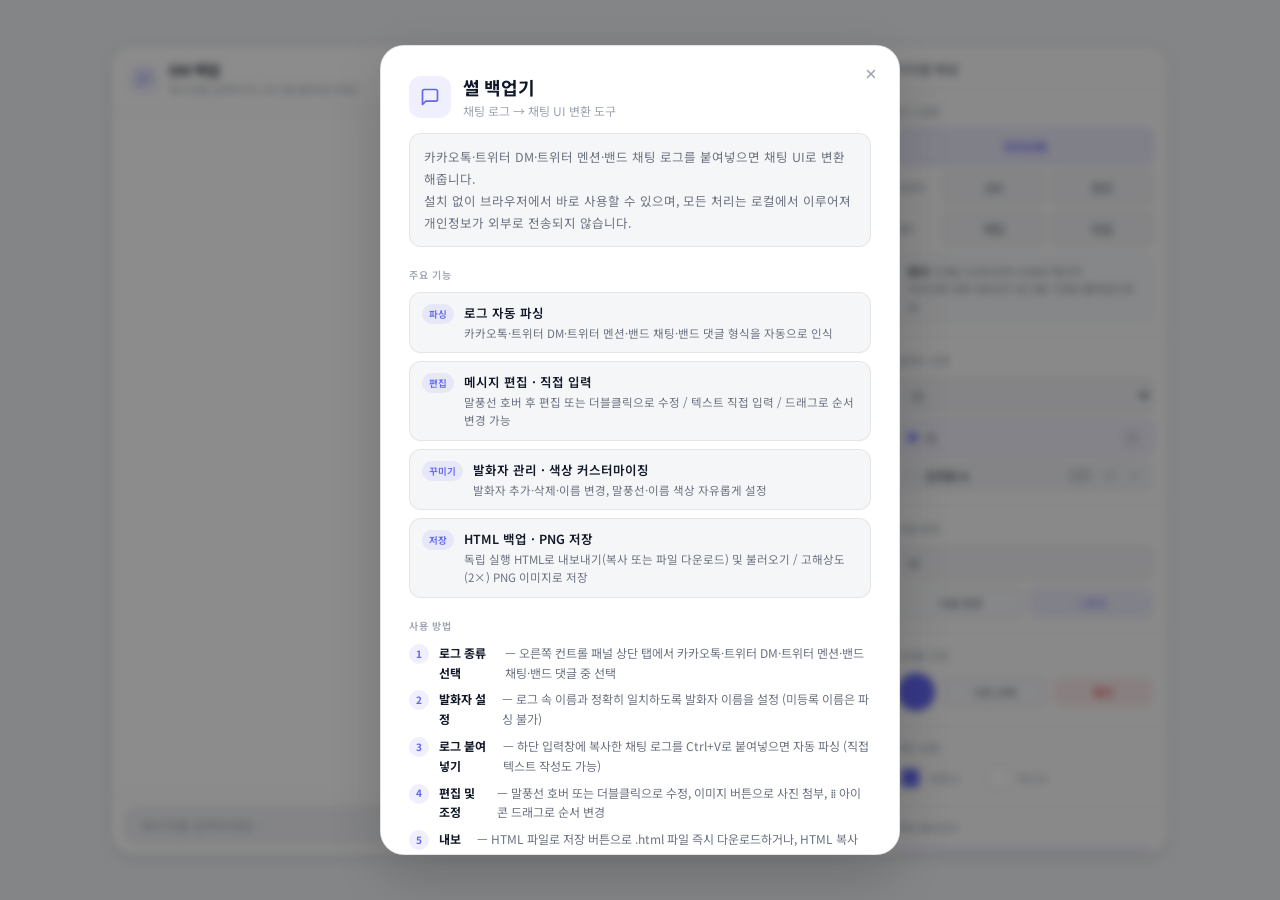
==== index.html @ d8a88510 "개발자 피드백 연락처 추가" ====
<!DOCTYPE html>
<html lang="ko">
<head>
    <meta charset="UTF-8">
    <meta name="viewport" content="width=device-width, initial-scale=1, viewport-fit=cover">
    <title>[피젤] 썰 백업</title>
    <link rel="preconnect" href="https://fonts.googleapis.com">
    <link href="https://fonts.googleapis.com/css2?family=Noto+Sans+KR:wght@300;400;500;600&display=swap" rel="stylesheet">
    <script src="https://cdnjs.cloudflare.com/ajax/libs/html2canvas/1.4.1/html2canvas.min.js"></script>
    <link rel="stylesheet" href="style.css">

    <style id="dynamic-styles"></style>
</head>
<body>

<div class="workspace">

    <!-- ══════════ 왼쪽: 채팅 ══════════ -->
    <div class="chat-pane">
        <div class="chat-header">
            <div class="chat-header-icon">
                <svg viewBox="0 0 24 24" fill="none" stroke="#6366f1" stroke-width="2" stroke-linecap="round" stroke-linejoin="round">
                    <path d="M21 15a2 2 0 0 1-2 2H7l-4 4V5a2 2 0 0 1 2-2h14a2 2 0 0 1 2 2z"/>
                </svg>
            </div>
            <div>
                <div class="chat-header-title">DM 백업</div>
                <div class="chat-header-sub">메시지를 입력하거나 로그를 붙여넣으세요</div>
            </div>
            <button id="panel-toggle-btn" title="설정 열기">
                <svg viewBox="0 0 24 24" fill="none" stroke="currentColor" stroke-width="2" stroke-linecap="round" stroke-linejoin="round">
                    <circle cx="12" cy="12" r="3"/>
                    <path d="M19.4 15a1.65 1.65 0 0 0 .33 1.82l.06.06a2 2 0 0 1-2.83 2.83l-.06-.06a1.65 1.65 0 0 0-1.82-.33 1.65 1.65 0 0 0-1 1.51V21a2 2 0 0 1-4 0v-.09A1.65 1.65 0 0 0 9 19.4a1.65 1.65 0 0 0-1.82.33l-.06.06a2 2 0 0 1-2.83-2.83l.06-.06A1.65 1.65 0 0 0 4.68 15a1.65 1.65 0 0 0-1.51-1H3a2 2 0 0 1 0-4h.09A1.65 1.65 0 0 0 4.6 9a1.65 1.65 0 0 0-.33-1.82l-.06-.06a2 2 0 0 1 2.83-2.83l.06.06A1.65 1.65 0 0 0 9 4.68a1.65 1.65 0 0 0 1-1.51V3a2 2 0 0 1 4 0v.09a1.65 1.65 0 0 0 1 1.51 1.65 1.65 0 0 0 1.82-.33l.06-.06a2 2 0 0 1 2.83 2.83l-.06.06A1.65 1.65 0 0 0 19.4 9a1.65 1.65 0 0 0 1.51 1H21a2 2 0 0 1 0 4h-.09a1.65 1.65 0 0 0-1.51 1z"/>
                </svg>
            </button>
        </div>

        <div class="messages" id="messages-container">
            <div class="empty-state" id="empty-state">
                <svg width="38" height="38" viewBox="0 0 24 24" fill="none" stroke="#9ca3af" stroke-width="1.2" stroke-linecap="round" stroke-linejoin="round">
                    <path d="M21 15a2 2 0 0 1-2 2H7l-4 4V5a2 2 0 0 1 2-2h14a2 2 0 0 1 2 2z"/>
                </svg>
                <p>아직 메시지가 없습니다</p>
            </div>
        </div>

        <div class="chat-input-bar">
            <input type="text" id="message-input" placeholder="메시지를 입력하세요…">
            <input type="file" id="img-upload-input" accept="image/*" style="display:none">
            <button id="img-upload-btn" title="이미지 첨부">
                <svg viewBox="0 0 24 24" fill="none" stroke="currentColor" stroke-width="2" stroke-linecap="round" stroke-linejoin="round">
                    <rect x="3" y="3" width="18" height="18" rx="2"/><circle cx="8.5" cy="8.5" r="1.5"/>
                    <polyline points="21 15 16 10 5 21"/>
                </svg>
            </button>
            <button id="send-btn" title="전송">
                <svg viewBox="0 0 24 24" fill="none" stroke="currentColor" stroke-width="2.2" stroke-linecap="round" stroke-linejoin="round">
                    <line x1="22" y1="2" x2="11" y2="13"/>
                    <polygon points="22 2 15 22 11 13 2 9 22 2"/>
                </svg>
            </button>
        </div>
    </div>

    <!-- ══════════ 오른쪽: 컨트롤 패널 ══════════ -->
    <div class="ctrl-pane">
        <div class="panel-header">
            <div class="panel-title">컨트롤 패널</div>
            <button id="panel-close-btn" title="닫기">
                <svg viewBox="0 0 24 24" fill="none" stroke="currentColor" stroke-width="2.5" stroke-linecap="round" stroke-linejoin="round">
                    <line x1="18" y1="6" x2="6" y2="18"/><line x1="6" y1="6" x2="18" y2="18"/>
                </svg>
            </button>
        </div>

        <!-- ① 로그 종류 -->
        <div class="ctrl-section">
            <div class="section-label">로그 종류</div>
            <div class="log-type-tabs">
                <button class="log-tab active" data-type="kakao">카카오톡</button>
                <div class="log-tab-group">
                    <span class="log-tab-group-label">트위터</span>
                    <button class="log-tab" data-type="twitter">DM</button>
                    <button class="log-tab" data-type="twitter_mention">멘션</button>
                </div>
                <div class="log-tab-group">
                    <span class="log-tab-group-label">밴드</span>
                    <button class="log-tab" data-type="band">채팅</button>
                    <button class="log-tab" data-type="band_comment">댓글</button>
                </div>
            </div>
            <div class="log-hint" id="log-hint"></div>
        </div>

        <!-- ② 발화자 선택 -->
        <div class="ctrl-section">
            <div class="section-label">발화자 선택</div>
            <div class="ctrl-row">
                <select id="speaker-select" class="field"></select>
            </div>
            <div class="speaker-chip-list" id="speaker-chip-list"></div>
        </div>

        <!-- ③ 이름 변경 -->
        <div class="ctrl-section">
            <div class="section-label">이름 변경</div>
            <div class="ctrl-row">
                <input type="text" id="new-name-input" class="field" placeholder="새 이름 입력">
            </div>
            <div class="ctrl-row" style="gap:6px">
                <button id="change-name-btn" class="btn btn-muted" style="flex:1">이름 변경</button>
                <button id="add-speaker-btn" class="btn btn-accent" style="flex:1">+ 추가</button>
            </div>
        </div>

        <!-- ④ 프로필 사진 -->
        <div class="ctrl-section">
            <div class="section-label">프로필 사진</div>
            <div class="avatar-edit-row">
                <div class="avatar-preview" id="avatar-preview"></div>
                <input type="file" id="avatar-upload-input" accept="image/*" style="display:none">
                <button id="avatar-upload-btn" class="btn btn-muted" style="flex:1">사진 선택</button>
                <button id="avatar-remove-btn" class="btn btn-red" style="flex:1">제거</button>
            </div>
        </div>

        <!-- ⑤ 색상 설정 -->
        <div class="ctrl-section">
            <div class="section-label">색상 설정</div>
            <div class="color-row">
                <div class="swatch-item">
                    <input type="color" id="bubble-color-input" title="말풍선 색상">
                    <span class="swatch-label">말풍선</span>
                </div>
                <div class="swatch-item">
                    <input type="color" id="text-color-input" title="텍스트 색상">
                    <span class="swatch-label">텍스트</span>
                </div>
                <div class="swatch-item" id="name-color-group">
                    <input type="color" id="name-color-input" title="이름 색상">
                    <span class="swatch-label">이름</span>
                </div>
            </div>
        </div>

        <!-- ⑤-2 백업 불러오기 -->
        <div class="ctrl-section">
            <div class="section-label">백업 불러오기</div>
            <input type="file" id="load-backup-input" accept=".html" style="display:none">
            <button id="load-backup-btn" class="btn btn-accent btn-full">
                <svg width="11" height="11" viewBox="0 0 24 24" fill="none" stroke="currentColor" stroke-width="2.2" stroke-linecap="round" stroke-linejoin="round" style="display:inline;vertical-align:middle;margin-right:5px"><path d="M21 15v4a2 2 0 0 1-2 2H5a2 2 0 0 1-2-2v-4"/><polyline points="17 8 12 3 7 8"/><line x1="12" y1="3" x2="12" y2="15"/></svg>
                HTML 파일 불러오기
            </button>
            <div style="margin-top:7px;font-size:10.5px;color:var(--text-3);line-height:1.6">
                저장된 백업 HTML 파일을 열어 채팅 내용을 미리볼 수 있습니다.
            </div>
        </div>

        <!-- ⑥ 내보내기 -->
        <div class="ctrl-section">
            <div class="section-label">내보내기</div>
            <div class="export-group">
                <button id="copy-html-btn" class="btn btn-green btn-full">
                    <svg width="11" height="11" viewBox="0 0 24 24" fill="none" stroke="currentColor" stroke-width="2.2" stroke-linecap="round" stroke-linejoin="round" style="display:inline;vertical-align:middle;margin-right:5px"><rect x="9" y="9" width="13" height="13" rx="2"/><path d="M5 15H4a2 2 0 0 1-2-2V4a2 2 0 0 1 2-2h9a2 2 0 0 1 2 2v1"/></svg>
                    HTML 복사
                </button>
                <button id="export-html-btn" class="btn btn-accent btn-full">
                    <svg width="11" height="11" viewBox="0 0 24 24" fill="none" stroke="currentColor" stroke-width="2.2" stroke-linecap="round" stroke-linejoin="round" style="display:inline;vertical-align:middle;margin-right:5px"><path d="M21 15v4a2 2 0 0 1-2 2H5a2 2 0 0 1-2-2v-4"/><polyline points="7 10 12 15 17 10"/><line x1="12" y1="15" x2="12" y2="3"/></svg>
                    HTML 파일로 저장
                </button>
                <button id="export-png-btn" class="btn btn-orange btn-full">
                    <svg width="11" height="11" viewBox="0 0 24 24" fill="none" stroke="currentColor" stroke-width="2.2" stroke-linecap="round" stroke-linejoin="round" style="display:inline;vertical-align:middle;margin-right:5px"><path d="M21 15v4a2 2 0 0 1-2 2H5a2 2 0 0 1-2-2v-4"/><polyline points="7 10 12 15 17 10"/><line x1="12" y1="15" x2="12" y2="3"/></svg>
                    PNG 저장
                </button>
                <button id="clear-btn" class="btn btn-red btn-full">
                    <svg width="11" height="11" viewBox="0 0 24 24" fill="none" stroke="currentColor" stroke-width="2.2" stroke-linecap="round" stroke-linejoin="round" style="display:inline;vertical-align:middle;margin-right:5px"><polyline points="3 6 5 6 21 6"/><path d="M19 6l-1 14a2 2 0 0 1-2 2H8a2 2 0 0 1-2-2L5 6"/><path d="M10 11v6"/><path d="M14 11v6"/></svg>
                    전체 초기화
                </button>
            </div>
        </div>

        <!-- ⑦ 사용 안내 -->
        <div class="ctrl-section">
            <div class="section-label">사용 안내</div>
            <div style="font-size:11px;color:var(--text-3);line-height:1.75">
                <p>• 입력창에 로그를 붙여넣으면 자동 파싱</p>
                <p style="margin-top:3px">• 발화자 이름은 로그와 동일하게 설정</p>
                <p style="margin-top:3px">• 말풍선 호버 후 ⣿ 아이콘을 드래그하면 순서 변경</p>
                <p style="margin-top:3px">• PNG 저장은 메시지 영역만 이미지로 저장</p>
                <p style="margin-top:3px">• HTML 파일로 저장 시 .html 파일이 바로 다운로드됨</p>
            </div>
        </div>

        <!-- ⑧ 피드백 / 문의 -->
        <div class="ctrl-section" style="border-bottom:none">
            <div class="section-label">피드백 · 문의</div>
            <div class="feedback-desc">버그 제보나 기능 제안을 개발자에게 전달할 수 있습니다.</div>
            <div class="feedback-links">
                <a href="https://forms.gle/CExwZtYsDtt8da7r8" target="_blank" rel="noopener">
                    <svg viewBox="0 0 24 24" fill="none" stroke="currentColor" stroke-width="2" stroke-linecap="round" stroke-linejoin="round"><path d="M14 2H6a2 2 0 0 0-2 2v16a2 2 0 0 0 2 2h12a2 2 0 0 0 2-2V8z"/><polyline points="14 2 14 8 20 8"/><line x1="9" y1="13" x2="15" y2="13"/><line x1="9" y1="17" x2="13" y2="17"/></svg>
                    구글폼으로 피드백 보내기
                </a>
                <a href="https://twitter.com/_fijell" target="_blank" rel="noopener">
                    <svg viewBox="0 0 24 24" fill="currentColor" stroke="none"><path d="M18.244 2.25h3.308l-7.227 8.26 8.502 11.24H16.17l-5.214-6.817L4.99 21.75H1.68l7.73-8.835L1.254 2.25H8.08l4.713 6.231zm-1.161 17.52h1.833L7.084 4.126H5.117z"/></svg>
                    트위터 @_fijell
                </a>
                <a href="mailto:fijeeeell@gmail.com">
                    <svg viewBox="0 0 24 24" fill="none" stroke="currentColor" stroke-width="2" stroke-linecap="round" stroke-linejoin="round"><rect x="2" y="4" width="20" height="16" rx="2"/><path d="m22 7-8.97 5.7a1.94 1.94 0 0 1-2.06 0L2 7"/></svg>
                    fijeeeell@gmail.com
                </a>
            </div>
        </div>
    </div>
</div>

<!-- 모바일 패널 오버레이 -->
<div id="panel-overlay"></div>

<!-- 이미지 라이트박스 -->
<div id="img-lightbox"><img id="img-lightbox-img" src="" alt=""></div>

<!-- PNG 변환 로딩 -->
<div id="png-loading">
    <div class="spinner"></div>
    <p>이미지 생성 중...</p>
</div>

<div id="toast"></div>

<!-- 웰컴 모달 -->
<div id="welcome-overlay" class="welcome-overlay">
    <div class="welcome-modal">
        <button id="welcome-close-btn" class="welcome-close" title="닫기">
            <svg viewBox="0 0 24 24" fill="none" stroke="currentColor" stroke-width="2.5" stroke-linecap="round" stroke-linejoin="round">
                <line x1="18" y1="6" x2="6" y2="18"/><line x1="6" y1="6" x2="18" y2="18"/>
            </svg>
        </button>

        <div class="welcome-header">
            <div class="welcome-icon">
                <svg viewBox="0 0 24 24" fill="none" stroke="#6366f1" stroke-width="2" stroke-linecap="round" stroke-linejoin="round">
                    <path d="M21 15a2 2 0 0 1-2 2H7l-4 4V5a2 2 0 0 1 2-2h14a2 2 0 0 1 2 2z"/>
                </svg>
            </div>
            <div>
                <h1 class="welcome-title">썰 백업기</h1>
                <p class="welcome-sub">채팅 로그 → 채팅 UI 변환 도구</p>
            </div>
        </div>

        <p class="welcome-desc">
            카카오톡·트위터 DM·트위터 멘션·밴드 채팅 로그를 붙여넣으면 채팅 UI로 변환해줍니다.<br>
            설치 없이 브라우저에서 바로 사용할 수 있으며, 모든 처리는 로컬에서 이루어져 개인정보가 외부로 전송되지 않습니다.
        </p>

        <div class="welcome-section-label">주요 기능</div>
        <div class="welcome-features">
            <div class="welcome-feature">
                <span class="feature-badge">파싱</span>
                <div class="feature-body">
                    <div class="feature-title">로그 자동 파싱</div>
                    <div class="feature-desc">카카오톡·트위터 DM·트위터 멘션·밴드 채팅·밴드 댓글 형식을 자동으로 인식</div>
                </div>
            </div>
            <div class="welcome-feature">
                <span class="feature-badge">편집</span>
                <div class="feature-body">
                    <div class="feature-title">메시지 편집 · 직접 입력</div>
                    <div class="feature-desc">말풍선 호버 후 편집 또는 더블클릭으로 수정 / 텍스트 직접 입력 / 드래그로 순서 변경 가능</div>
                </div>
            </div>
            <div class="welcome-feature">
                <span class="feature-badge">꾸미기</span>
                <div class="feature-body">
                    <div class="feature-title">발화자 관리 · 색상 커스터마이징</div>
                    <div class="feature-desc">발화자 추가·삭제·이름 변경, 말풍선·이름 색상 자유롭게 설정</div>
                </div>
            </div>
            <div class="welcome-feature">
                <span class="feature-badge">저장</span>
                <div class="feature-body">
                    <div class="feature-title">HTML 백업 · PNG 저장</div>
                    <div class="feature-desc">독립 실행 HTML로 내보내기(복사 또는 파일 다운로드) 및 불러오기 / 고해상도(2×) PNG 이미지로 저장</div>
                </div>
            </div>
        </div>

        <div class="welcome-section-label">사용 방법</div>
        <ol class="welcome-steps">
            <li><b>로그 종류 선택</b> — 오른쪽 컨트롤 패널 상단 탭에서 카카오톡·트위터 DM·트위터 멘션·밴드 채팅·밴드 댓글 중 선택</li>
            <li><b>발화자 설정</b> — 로그 속 이름과 정확히 일치하도록 발화자 이름을 설정 (미등록 이름은 파싱 불가)</li>
            <li><b>로그 붙여넣기</b> — 하단 입력창에 복사한 채팅 로그를 Ctrl+V로 붙여넣으면 자동 파싱 (직접 텍스트 작성도 가능)</li>
            <li><b>편집 및 조정</b> — 말풍선 호버 또는 더블클릭으로 수정, 이미지 버튼으로 사진 첨부, ⣿ 아이콘 드래그로 순서 변경</li>
            <li><b>내보내기</b> — HTML 파일로 저장 버튼으로 .html 파일 즉시 다운로드하거나, HTML 복사 후 붙여넣어 저장, PNG 저장 버튼으로 이미지 추출</li>
        </ol>

        <div class="welcome-section-label">피드백 · 문의</div>
        <div class="welcome-feedback">
            <p class="welcome-feedback-desc">버그 제보나 기능 제안은 아래로 연락 주세요.</p>
            <div class="welcome-feedback-links">
                <a href="https://forms.gle/CExwZtYsDtt8da7r8" target="_blank" rel="noopener">구글폼</a>
                <a href="https://twitter.com/_fijell" target="_blank" rel="noopener">트위터 @_fijell</a>
                <a href="mailto:fijeeeell@gmail.com">fijeeeell@gmail.com</a>
            </div>
        </div>

        <div class="welcome-footer">
            <label class="welcome-no-show">
                <input type="checkbox" id="welcome-no-show-check">
                다시 보지 않기
            </label>
            <button id="welcome-start-btn" class="btn btn-accent welcome-btn">시작하기</button>
        </div>
    </div>
</div>

<script src="script.js"></script>
</body>
</html>
---- style.css ----
*, *::before, *::after { box-sizing: border-box; margin: 0; padding: 0; }


:root {
    --bg-page:       #f0f2f5;
    --bg-chat:       #ffffff;
    --bg-panel:      #fafafa;
    --bg-surface:    #f5f6f8;
    --bg-input:      #f0f1f4;
    --bg-hover:      #e8eaf0;
    --border:        rgba(0,0,0,0.07);
    --border-md:     rgba(0,0,0,0.11);
    --border-focus:  rgba(99,102,241,0.45);
    --text-1:        #111827;
    --text-2:        #6b7280;
    --text-3:        #9ca3af;
    --accent:        #6366f1;
    --accent-lite:   rgba(99,102,241,0.1);
    --accent-hover:  #4f46e5;
    --green:         #059669;
    --green-lite:    rgba(5,150,105,0.1);
    --orange:        #d97706;
    --orange-lite:   rgba(217,119,6,0.1);
    --red:           #dc2626;
    --red-lite:      rgba(220,38,38,0.08);
    --r-sm:  8px;
    --r-md:  12px;
    --r-lg:  18px;
    --r-xl:  24px;
    --font:  'Noto Sans KR', 'Malgun Gothic', sans-serif;
    --ease:  0.17s cubic-bezier(0.4,0,0.2,1);
    --shadow-sm: 0 1px 3px rgba(0,0,0,0.06), 0 1px 2px rgba(0,0,0,0.04);
    --shadow-md: 0 4px 12px rgba(0,0,0,0.08), 0 1px 3px rgba(0,0,0,0.05);
}

html, body { height: 100%; }

body {
    font-family: var(--font);
    background: var(--bg-page);
    display: flex;
    align-items: center;
    justify-content: center;
    padding: 20px;
    min-height: 100vh;
}

/* ═══ 최상위 분할 레이아웃 ═══ */
.workspace {
    display: flex;
    width: 100%;
    max-width: 1060px;
    height: 90vh;
    min-height: 580px;
    border-radius: var(--r-xl);
    overflow: hidden;
    border: 1px solid var(--border-md);
    box-shadow: var(--shadow-md);
}

/* ═══ 왼쪽: 채팅 패널 ═══ */
.chat-pane {
    flex: 1;
    min-width: 0;
    display: flex;
    flex-direction: column;
    background: var(--bg-chat);
    border-right: 1px solid var(--border);
}

.chat-header {
    display: flex;
    align-items: center;
    gap: 10px;
    padding: 14px 18px;
    border-bottom: 1px solid var(--border);
    flex-shrink: 0;
    background: var(--bg-chat);
}

.chat-header-icon {
    width: 30px; height: 30px;
    border-radius: 9px;
    background: var(--accent-lite);
    display: flex; align-items: center; justify-content: center;
    flex-shrink: 0;
}
.chat-header-icon svg { width: 14px; height: 14px; }
.chat-header-title { font-size: 14px; font-weight: 600; color: var(--text-1); letter-spacing: -0.2px; }
.chat-header-sub   { font-size: 11px; color: var(--text-3); margin-top: 1px; }

/* 메시지 영역 */
.messages {
    flex: 1;
    padding: 16px 14px;
    display: flex;
    flex-direction: column;
    overflow-y: auto;
    gap: 2px;
    background: var(--bg-chat);
}
.messages::-webkit-scrollbar { width: 4px; }
.messages::-webkit-scrollbar-thumb { background: rgba(0,0,0,0.1); border-radius: 4px; }

/* 말풍선 */
.message {
    max-width: 72%;
    padding: 9px 13px;
    border-radius: 16px;
    font-size: 13.5px;
    line-height: 1.55;
    word-break: break-word;
    white-space: pre-wrap;
    animation: popIn 0.16s cubic-bezier(0.34,1.4,0.64,1) both;
}
@keyframes popIn {
    from { opacity: 0; transform: scale(0.9) translateY(5px); }
    to   { opacity: 1; transform: scale(1)   translateY(0); }
}
.message-header { font-size: 10px; font-weight: 600; letter-spacing: 0.2px; margin-top: 2px; margin-bottom: 3px; display: flex; align-items: center; gap: 5px; }
.header-avatar { width: 16px; height: 16px; border-radius: 50%; object-fit: cover; flex-shrink: 0; display: block; }
.header-lock { display: flex; align-items: center; color: var(--text-3); flex-shrink: 0; }
.system-message { text-align: center; color: var(--text-3); font-size: 11px; margin: 6px 0; }

/* ═══ 밴드 댓글 모드 (말풍선 → 댓글 리스트) ═══ */
.messages.comment-mode { gap: 0; }
.messages.comment-mode .message {
    display: flex;
    align-items: flex-start;
    align-self: stretch;
    gap: 10px;
    max-width: 100%;
    padding: 10px 2px;
    margin: 0;
    border-radius: 0;
    border-bottom: 1px solid var(--border);
    background: none;
    animation: none;
}
.messages.comment-mode .message:last-child { border-bottom: none; }
.messages.comment-mode .message:has(.msg-image) { padding: 10px 2px; }
.comment-avatar { width: 34px; height: 34px; flex-shrink: 0; border-radius: 50%; background: var(--bg-hover); overflow: hidden; }
.comment-avatar img { width: 100%; height: 100%; object-fit: cover; display: block; }
.comment-body { flex: 1; min-width: 0; }
.comment-name { display: flex; align-items: center; gap: 5px; font-size: 13px; font-weight: 700; color: var(--text-1); margin-bottom: 3px; }
.messages.comment-mode .msg-text { color: var(--text-1); }
.messages.comment-mode .msg-actions { left: auto; right: 0; }

/* ═══ 트위터 멘션 모드 (말풍선 → 트윗 스레드) ═══ */
.messages.tweet-mode { gap: 0; }
.messages.tweet-mode .message {
    display: flex;
    align-items: flex-start;
    align-self: stretch;
    gap: 11px;
    max-width: 100%;
    padding: 11px 4px 8px;
    margin: 0;
    border-radius: 0;
    background: none;
    animation: none;
    position: relative;
    white-space: normal;
}
.messages.tweet-mode .message:not(:last-child) { border-bottom: 1px solid var(--border); }
/* 스레드 세로선 (아바타 중심 관통) */
.messages.tweet-mode .message::before {
    content: '';
    position: absolute;
    left: 23px;
    top: 0; bottom: 0;
    width: 2px;
    background: var(--border-md);
}
.messages.tweet-mode .message:first-child::before { top: 52px; }
.messages.tweet-mode .message:last-child::before  { bottom: auto; height: 11px; }
.messages.tweet-mode .message:first-child:last-child::before { display: none; }

.tweet-avatar {
    width: 40px; height: 40px;
    flex-shrink: 0;
    border-radius: 50%;
    background: var(--bg-hover);
    overflow: hidden;
    position: relative;
    z-index: 1;
}
.tweet-avatar img { width: 100%; height: 100%; object-fit: cover; display: block; }
.tweet-body { flex: 1; min-width: 0; }
.tweet-head {
    display: flex; align-items: center; flex-wrap: wrap;
    gap: 4px;
    font-size: 14px; line-height: 1.3;
    margin-bottom: 2px;
}
.tweet-name { font-weight: 700; color: var(--text-1); }
.tweet-lock { display: inline-flex; color: var(--text-2); }
.tweet-meta { font-weight: 400; color: var(--text-2); }
.message.hide-handle .tweet-handle,
.message.hide-handle .tweet-sep { display: none; }
.messages.tweet-mode .msg-text {
    color: var(--text-1);
    font-size: 14px;
    line-height: 1.5;
    white-space: pre-wrap;
}
.tweet-actions {
    display: flex; align-items: center; justify-content: space-between;
    max-width: 440px;
    margin-top: 10px;
    color: var(--text-3);
}
.tweet-act {
    display: inline-flex; align-items: center; gap: 5px;
    font-size: 12.5px; color: var(--text-3);
}
.tweet-act svg { width: 17px; height: 17px; display: block; }
.tweet-count { font-size: 12.5px; color: var(--text-3); }
.messages.tweet-mode .msg-actions { left: auto; right: 0; }

/* 빈 상태 */
.empty-state {
    flex: 1; display: flex; flex-direction: column;
    align-items: center; justify-content: center;
    gap: 8px; color: var(--text-3);
    pointer-events: none; user-select: none;
}
.empty-state p { font-size: 12px; }

/* 채팅 입력 바 */
.chat-input-bar {
    display: flex; align-items: center; gap: 8px;
    padding: 10px 14px;
    border-top: 1px solid var(--border);
    flex-shrink: 0; background: var(--bg-chat);
}
#message-input {
    flex: 1;
    background: var(--bg-input);
    border: 1px solid var(--border-md);
    border-radius: var(--r-md);
    color: var(--text-1);
    font-family: var(--font); font-size: 13px;
    padding: 8px 15px; outline: none;
    transition: border-color var(--ease);
    resize: none;
    min-height: 36px;
    max-height: 120px;
    overflow-y: auto;
    line-height: 1.5;
    display: block;
}
#message-input::placeholder { color: var(--text-3); }
#message-input:focus { border-color: var(--border-focus); }
#send-btn {
    width: 34px; height: 34px; border-radius: 50%;
    border: none; background: var(--accent); color: #fff;
    cursor: pointer; display: flex; align-items: center; justify-content: center;
    flex-shrink: 0; transition: background var(--ease), transform 0.1s;
}
#send-btn:hover { background: var(--accent-hover); }
#send-btn:active { transform: scale(0.93); }
#send-btn svg { width: 14px; height: 14px; }
#img-upload-btn {
    width: 34px; height: 34px; border-radius: 50%;
    border: none; background: var(--bg-surface); color: var(--text-2);
    cursor: pointer; display: flex; align-items: center; justify-content: center;
    flex-shrink: 0; transition: background var(--ease), color var(--ease);
    border: 1px solid var(--border-md);
}
#img-upload-btn:hover { background: var(--bg-hover); color: var(--text-1); }
#img-upload-btn:active { transform: scale(0.93); }
#img-upload-btn svg { width: 15px; height: 15px; }
.msg-img-wrap { line-height: 0; }
.msg-image {
    max-width: 220px; max-height: 300px;
    border-radius: 10px; display: block;
    cursor: pointer;
}
.message:has(.msg-image) { padding: 5px; }
/* 이미지 라이트박스 */
#img-lightbox {
    display: none; position: fixed; inset: 0;
    background: rgba(0,0,0,0.82); z-index: 9997;
    align-items: center; justify-content: center;
    cursor: zoom-out;
}
#img-lightbox.show { display: flex; }
#img-lightbox img { max-width: 90vw; max-height: 90vh; border-radius: 10px; }

/* ═══ 오른쪽: 컨트롤 패널 ═══ */
.ctrl-pane {
    width: 288px; flex-shrink: 0;
    display: flex; flex-direction: column;
    background: var(--bg-panel);
    overflow-y: auto;
}
.ctrl-pane::-webkit-scrollbar { width: 3px; }
.ctrl-pane::-webkit-scrollbar-thumb { background: rgba(0,0,0,0.08); border-radius: 4px; }

.panel-header {
    padding: 14px 16px 12px;
    border-bottom: 1px solid var(--border);
    flex-shrink: 0; background: var(--bg-panel);
}
.panel-title { font-size: 12px; font-weight: 600; color: var(--text-2); letter-spacing: 0.5px; text-transform: uppercase; }

.ctrl-section { padding: 14px 16px; border-bottom: 1px solid var(--border); }
.section-label { font-size: 10px; font-weight: 600; color: var(--text-3); letter-spacing: 0.7px; text-transform: uppercase; margin-bottom: 10px; }

.ctrl-row { display: flex; align-items: center; gap: 7px; margin-bottom: 8px; }
.ctrl-row:last-child { margin-bottom: 0; }

.field {
    background: var(--bg-input);
    border: 1px solid var(--border-md);
    border-radius: var(--r-sm);
    color: var(--text-1);
    font-family: var(--font); font-size: 12px;
    padding: 7px 10px; outline: none; width: 100%;
    transition: border-color var(--ease);
}
.field:focus { border-color: var(--border-focus); }
select.field { cursor: pointer; }

/* 로그 종류 탭 */
.log-type-tabs { display: flex; flex-direction: column; gap: 6px; }
.log-tab {
    flex: 1; min-width: 0;
    padding: 8px 10px;
    border: 1px solid var(--border-md);
    border-radius: var(--r-sm);
    background: var(--bg-input);
    color: var(--text-2);
    font-family: var(--font); font-size: 12px; font-weight: 500;
    cursor: pointer; text-align: center; white-space: nowrap;
    transition: all var(--ease);
}
.log-type-tabs > .log-tab { width: 100%; }
.log-tab-group { display: flex; align-items: stretch; gap: 6px; }
.log-tab-group-label {
    flex-shrink: 0;
    display: flex; align-items: center;
    width: 40px;
    font-size: 10px; font-weight: 700; letter-spacing: 0.3px;
    color: var(--text-3);
}
.log-tab:hover { background: var(--bg-hover); color: var(--text-1); }
.log-tab.active { background: var(--accent-lite); border-color: rgba(99,102,241,0.35); color: var(--accent); font-weight: 700; }

.log-hint {
    margin-top: 8px; padding: 8px 10px;
    background: var(--bg-surface);
    border-radius: var(--r-sm); border: 1px solid var(--border);
    font-size: 10.5px; color: var(--text-2); line-height: 1.65;
}
.log-hint b { color: var(--text-1); font-weight: 600; }

/* 버튼 */
.btn {
    border: none; border-radius: var(--r-sm);
    font-family: var(--font); font-size: 11px; font-weight: 500;
    cursor: pointer; padding: 7px 12px; white-space: nowrap;
    transition: background var(--ease), transform 0.1s;
    flex-shrink: 0;
}
.btn:active { transform: scale(0.96); }
.btn-accent { background: var(--accent-lite); color: var(--accent); }
.btn-accent:hover { background: rgba(99,102,241,0.18); }
.btn-muted { background: var(--bg-surface); color: var(--text-2); border: 1px solid var(--border-md); }
.btn-muted:hover { background: var(--bg-hover); }
.btn-green  { background: var(--green-lite);  color: var(--green);  }
.btn-green:hover  { background: rgba(5,150,105,0.18); }
.btn-orange { background: var(--orange-lite); color: var(--orange); }
.btn-orange:hover { background: rgba(217,119,6,0.18); }
.btn-red    { background: var(--red-lite);    color: var(--red);    }
.btn-red:hover    { background: rgba(220,38,38,0.14); }
.btn-full { width: 100%; padding: 9px; font-size: 12px; border-radius: var(--r-md); text-align: center; }

.export-group { display: flex; flex-direction: column; gap: 7px; }

/* 프로필 사진 편집 */
.avatar-edit-row { display: flex; align-items: center; gap: 8px; }
.avatar-preview {
    width: 38px; height: 38px; flex-shrink: 0;
    border-radius: 50%;
    background-size: cover; background-position: center;
    border: 1px solid var(--border-md);
}

/* 색상 스와치 */
.color-row { display: flex; align-items: center; gap: 10px; }
.swatch-item { display: flex; align-items: center; gap: 6px; flex: 1; }
.swatch-label { font-size: 11px; color: var(--text-3); white-space: nowrap; }
input[type="color"] {
    -webkit-appearance: none; appearance: none;
    width: 26px; height: 26px;
    border: 1px solid var(--border-md); border-radius: 6px;
    background: none; cursor: pointer; padding: 1px; flex-shrink: 0;
}
input[type="color"]::-webkit-color-swatch-wrapper { padding: 2px; border-radius: 4px; }
input[type="color"]::-webkit-color-swatch { border: none; border-radius: 3px; }

/* 발화자 칩 */
.speaker-chip-list { display: flex; flex-direction: column; gap: 5px; }
.speaker-chip {
    display: flex; align-items: center; gap: 8px;
    padding: 7px 10px;
    background: var(--bg-input);
    border-radius: var(--r-sm);
    border: 1px solid transparent;
    cursor: pointer;
    transition: border-color var(--ease), background var(--ease);
}
.speaker-chip:hover { background: var(--bg-hover); }
.speaker-chip.active { border-color: rgba(99,102,241,0.35); background: rgba(99,102,241,0.07); }
.chip-dot  { width: 9px; height: 9px; border-radius: 50%; flex-shrink: 0; }
.chip-name { font-size: 12px; color: var(--text-1); flex: 1; white-space: nowrap; overflow: hidden; text-overflow: ellipsis; }
.chip-tag  { font-size: 9px; color: var(--text-3); background: rgba(0,0,0,0.05); padding: 2px 6px; border-radius: 99px; }
.chip-del {
    width: 16px; height: 16px;
    border: none; border-radius: 50%;
    background: transparent; color: var(--text-3);
    font-size: 13px; line-height: 1; cursor: pointer;
    display: flex; align-items: center; justify-content: center;
    flex-shrink: 0; padding: 0;
    transition: background var(--ease), color var(--ease);
}
.chip-del:hover { background: var(--red-lite); color: var(--red); }
/* 발화자명 표시 토글 버튼 */
.chip-name-toggle {
    width: 16px; height: 16px;
    border: none; border-radius: 50%;
    background: transparent; color: var(--text-3);
    cursor: pointer;
    display: flex; align-items: center; justify-content: center;
    flex-shrink: 0; padding: 0;
    transition: background var(--ease), color var(--ease);
}
.chip-name-toggle:hover { background: var(--accent-lite); color: var(--accent); }
.chip-name-toggle.hidden { color: var(--text-3); opacity: 0.45; }
.chip-name-toggle svg { width: 11px; height: 11px; }
/* 아이디(@핸들) 표시 토글 버튼 (트위터 멘션) */
.chip-handle-toggle {
    width: 16px; height: 16px;
    border: none; border-radius: 50%;
    background: transparent; color: var(--text-3);
    cursor: pointer;
    display: flex; align-items: center; justify-content: center;
    flex-shrink: 0; padding: 0;
    font-size: 11px; font-weight: 700; line-height: 1;
    transition: background var(--ease), color var(--ease);
}
.chip-handle-toggle:hover { background: var(--accent-lite); color: var(--accent); }
.chip-handle-toggle.hidden { opacity: 0.4; text-decoration: line-through; }

/* PNG 변환 오버레이 */
#png-loading {
    display: none; position: fixed; inset: 0;
    background: rgba(255,255,255,0.7);
    backdrop-filter: blur(4px);
    align-items: center; justify-content: center;
    z-index: 9998; flex-direction: column; gap: 12px;
}
#png-loading.show { display: flex; }
.spinner {
    width: 32px; height: 32px;
    border: 3px solid rgba(99,102,241,0.2);
    border-top-color: var(--accent);
    border-radius: 50%;
    animation: spin 0.7s linear infinite;
}
@keyframes spin { to { transform: rotate(360deg); } }
#png-loading p { font-size: 13px; color: var(--text-2); font-family: var(--font); }

/* 토스트 */
#toast {
    position: fixed; bottom: 24px; left: 50%;
    transform: translateX(-50%) translateY(10px);
    background: rgba(17,24,39,0.92);
    backdrop-filter: blur(8px);
    color: #fff; border-radius: 999px;
    padding: 8px 18px; font-size: 12px; font-family: var(--font);
    opacity: 0; pointer-events: none;
    transition: opacity 0.2s ease, transform 0.2s ease;
    z-index: 9999; white-space: nowrap;
}
#toast.show { opacity: 1; transform: translateX(-50%) translateY(0); }

/* 패널 토글 버튼 (모바일 전용) */
#panel-toggle-btn {
    display: none;
    width: 32px; height: 32px; flex-shrink: 0; margin-left: auto;
    border: none; border-radius: 8px;
    background: var(--accent-lite); color: var(--accent);
    cursor: pointer; align-items: center; justify-content: center;
    transition: background var(--ease);
}
#panel-toggle-btn:hover { background: rgba(99,102,241,0.18); }
#panel-toggle-btn svg { width: 16px; height: 16px; }

/* 패널 닫기 버튼 (모바일 전용) */
#panel-close-btn {
    display: none;
    width: 28px; height: 28px; flex-shrink: 0; margin-left: auto;
    border: none; border-radius: 6px;
    background: transparent; color: var(--text-3);
    cursor: pointer; align-items: center; justify-content: center;
    transition: background var(--ease), color var(--ease);
}
#panel-close-btn:hover { background: var(--bg-hover); color: var(--text-1); }
#panel-close-btn svg { width: 16px; height: 16px; }

/* 모바일 오버레이 */
#panel-overlay {
    display: none; position: fixed; inset: 0;
    background: rgba(0,0,0,0.4);
    backdrop-filter: blur(2px); -webkit-backdrop-filter: blur(2px);
    z-index: 99;
    animation: fadeIn 0.2s ease;
}
#panel-overlay.show { display: block; }
@keyframes fadeIn { from { opacity: 0; } to { opacity: 1; } }

/* 메시지 인라인 편집 */
.message { position: relative; overflow: visible; }
.msg-actions {
    position: absolute;
    top: -26px;
    display: none;
    gap: 2px;
    background: var(--bg-chat);
    border: 1px solid var(--border-md);
    border-radius: 7px;
    padding: 2px 4px;
    box-shadow: var(--shadow-sm);
    z-index: 10;
}
.message:hover .msg-actions { display: flex; }
.speaker-0 .msg-actions { right: 0; }
.message:not(.speaker-0) .msg-actions { left: 0; }
.msg-btn {
    width: 22px; height: 22px;
    border: none; border-radius: 5px;
    background: transparent; color: var(--text-3);
    cursor: pointer; padding: 0; flex-shrink: 0;
    display: flex; align-items: center; justify-content: center;
    transition: background var(--ease), color var(--ease);
}
.msg-btn:hover { background: var(--bg-hover); color: var(--text-1); }
.msg-del-btn:hover { background: var(--red-lite); color: var(--red); }
.msg-text[contenteditable="true"] {
    outline: 2px solid var(--border-focus);
    outline-offset: 2px;
    border-radius: 4px;
    cursor: text;
    white-space: pre-wrap;
}
.message.editing { z-index: 5; }

/* 메시지 드래그 정렬 */
.msg-drag-btn { cursor: grab; touch-action: none; }
.msg-drag-btn:active { cursor: grabbing; }
.message.dragging {
    opacity: 0.55;
    box-shadow: var(--shadow-md);
    z-index: 20;
    cursor: grabbing;
}
.messages.drag-active { cursor: grabbing; }
.messages.drag-active .msg-actions { display: none !important; }
.messages.drag-active, .messages.drag-active * { user-select: none; }

/* ═══ 웰컴 모달 ═══ */
.welcome-overlay {
    display: none;
    position: fixed; inset: 0;
    background: rgba(0,0,0,0.45);
    backdrop-filter: blur(4px); -webkit-backdrop-filter: blur(4px);
    z-index: 10000;
    align-items: center; justify-content: center;
    padding: 20px;
    animation: fadeIn 0.2s ease;
}
.welcome-overlay.show { display: flex; }

.welcome-modal {
    background: var(--bg-chat);
    border-radius: var(--r-xl);
    border: 1px solid var(--border-md);
    box-shadow: 0 20px 60px rgba(0,0,0,0.18);
    width: 100%; max-width: 520px;
    max-height: 90vh;
    overflow-y: auto;
    padding: 28px 28px 24px;
    position: relative;
    animation: modalIn 0.25s cubic-bezier(0.34,1.4,0.64,1) both;
}
.welcome-modal::-webkit-scrollbar { width: 4px; }
.welcome-modal::-webkit-scrollbar-thumb { background: rgba(0,0,0,0.1); border-radius: 4px; }

@keyframes modalIn {
    from { opacity: 0; transform: scale(0.93) translateY(12px); }
    to   { opacity: 1; transform: scale(1)   translateY(0); }
}

.welcome-close {
    position: absolute; top: 14px; right: 14px;
    width: 28px; height: 28px;
    border: none; border-radius: 7px;
    background: transparent; color: var(--text-3);
    cursor: pointer; display: flex; align-items: center; justify-content: center;
    transition: background var(--ease), color var(--ease);
}
.welcome-close:hover { background: var(--bg-hover); color: var(--text-1); }
.welcome-close svg { width: 14px; height: 14px; }

.welcome-header {
    display: flex; align-items: center; gap: 12px;
    margin-bottom: 14px;
}
.welcome-icon {
    width: 42px; height: 42px; flex-shrink: 0;
    border-radius: 12px;
    background: var(--accent-lite);
    display: flex; align-items: center; justify-content: center;
}
.welcome-icon svg { width: 20px; height: 20px; }
.welcome-title { font-size: 18px; font-weight: 700; color: var(--text-1); letter-spacing: -0.3px; }
.welcome-sub { font-size: 12px; color: var(--text-3); margin-top: 2px; }

.welcome-desc {
    font-size: 12.5px; color: var(--text-2); line-height: 1.75;
    padding: 12px 14px;
    background: var(--bg-surface);
    border-radius: var(--r-md);
    border: 1px solid var(--border);
    margin-bottom: 20px;
}

.welcome-section-label {
    font-size: 10px; font-weight: 600; color: var(--text-3);
    letter-spacing: 0.7px; text-transform: uppercase;
    margin-bottom: 10px;
}

.welcome-features {
    display: flex; flex-direction: column; gap: 8px;
    margin-bottom: 20px;
}
.welcome-feature {
    display: flex; align-items: flex-start; gap: 10px;
    padding: 10px 12px;
    background: var(--bg-surface);
    border-radius: var(--r-md);
    border: 1px solid var(--border);
}
.feature-badge {
    font-size: 9.5px; font-weight: 600;
    color: var(--accent);
    background: var(--accent-lite);
    padding: 3px 7px; border-radius: 99px;
    white-space: nowrap; flex-shrink: 0;
    margin-top: 1px;
}
.feature-body { flex: 1; }
.feature-title { font-size: 12.5px; font-weight: 600; color: var(--text-1); margin-bottom: 2px; }
.feature-desc  { font-size: 11.5px; color: var(--text-2); line-height: 1.6; }

.welcome-steps {
    list-style: none;
    counter-reset: step-counter;
    display: flex; flex-direction: column; gap: 7px;
    margin-bottom: 24px;
    padding-left: 0;
}
.welcome-steps li {
    counter-increment: step-counter;
    display: flex; align-items: flex-start; gap: 10px;
    font-size: 12px; color: var(--text-2); line-height: 1.65;
}
.welcome-steps li::before {
    content: counter(step-counter);
    width: 20px; height: 20px; flex-shrink: 0;
    background: var(--accent-lite);
    color: var(--accent);
    border-radius: 50%;
    font-size: 10px; font-weight: 700;
    display: flex; align-items: center; justify-content: center;
    margin-top: 1px;
}
.welcome-steps li b { color: var(--text-1); }

.welcome-footer {
    display: flex; align-items: center; justify-content: space-between;
    padding-top: 16px;
    border-top: 1px solid var(--border);
}
.welcome-no-show {
    display: flex; align-items: center; gap: 6px;
    font-size: 12px; color: var(--text-3);
    cursor: pointer; user-select: none;
}
.welcome-no-show input[type="checkbox"] {
    width: 15px; height: 15px;
    accent-color: var(--accent);
    cursor: pointer;
}
.welcome-btn {
    padding: 8px 22px !important;
    font-size: 13px !important; font-weight: 600 !important;
    border-radius: var(--r-md) !important;
}

/* ── 피드백 (컨트롤 패널) ── */
.feedback-desc {
    font-size: 10.5px; color: var(--text-3); line-height: 1.6;
    margin-bottom: 9px;
}
.feedback-links { display: flex; flex-direction: column; gap: 6px; }
.feedback-links a {
    display: flex; align-items: center; gap: 7px;
    padding: 8px 10px;
    background: var(--bg-surface);
    border: 1px solid var(--border-md);
    border-radius: var(--r-sm);
    font-size: 11.5px; color: var(--text-2);
    text-decoration: none;
    transition: background 0.15s, color 0.15s, border-color 0.15s;
}
.feedback-links a:hover {
    background: var(--accent-lite);
    border-color: rgba(99,102,241,0.35);
    color: var(--accent);
}
.feedback-links a svg { width: 14px; height: 14px; flex-shrink: 0; }

/* ── 피드백 (웰컴 모달) ── */
.welcome-feedback {
    padding: 12px 14px;
    background: var(--bg-surface);
    border: 1px solid var(--border);
    border-radius: var(--r-md);
    margin-bottom: 20px;
}
.welcome-feedback-desc {
    font-size: 12px; color: var(--text-2); line-height: 1.6;
    margin-bottom: 10px;
}
.welcome-feedback-links { display: flex; flex-wrap: wrap; gap: 8px; }
.welcome-feedback-links a {
    padding: 6px 12px;
    background: var(--accent-lite);
    border-radius: var(--r-sm);
    font-size: 12px; font-weight: 600; color: var(--accent);
    text-decoration: none;
}
.welcome-feedback-links a:hover { text-decoration: underline; }

@media (max-width: 640px) {
    body { padding: 0; align-items: stretch; }

    .workspace {
        height: 100vh; height: 100dvh;
        border-radius: 0; border: none; box-shadow: none;
        max-width: 100%;
    }

    /* 채팅 패널 */
    .chat-pane { border-right: none; }
    .chat-header { padding: 12px 14px; }

    /* 설정 버튼 표시 */
    #panel-toggle-btn { display: flex; }

    /* 컨트롤 패널: 오른쪽에서 슬라이드 인 */
    .ctrl-pane {
        position: fixed;
        top: 0; right: 0; bottom: 0;
        width: 86%; max-width: 320px;
        transform: translateX(100%);
        transition: transform 0.28s cubic-bezier(0.4, 0, 0.2, 1);
        z-index: 100;
        box-shadow: -6px 0 24px rgba(0,0,0,0.14);
        /* safe area (노치 대응) */
        padding-bottom: env(safe-area-inset-bottom);
    }
    .ctrl-pane.open { transform: translateX(0); }
    #panel-close-btn { display: flex; }
    .panel-header { display: flex; align-items: center; }

    /* 메시지 영역 */
    .messages { padding: 12px 10px; }
    .message { font-size: 14px; max-width: 80%; }
    .msg-image { max-width: 180px; }

    /* 입력 바 */
    .chat-input-bar { padding: 10px 12px; padding-bottom: calc(10px + env(safe-area-inset-bottom)); }
    #message-input { font-size: 16px; /* iOS 줌 방지 */ }
    #send-btn, #img-upload-btn { width: 38px; height: 38px; }
}
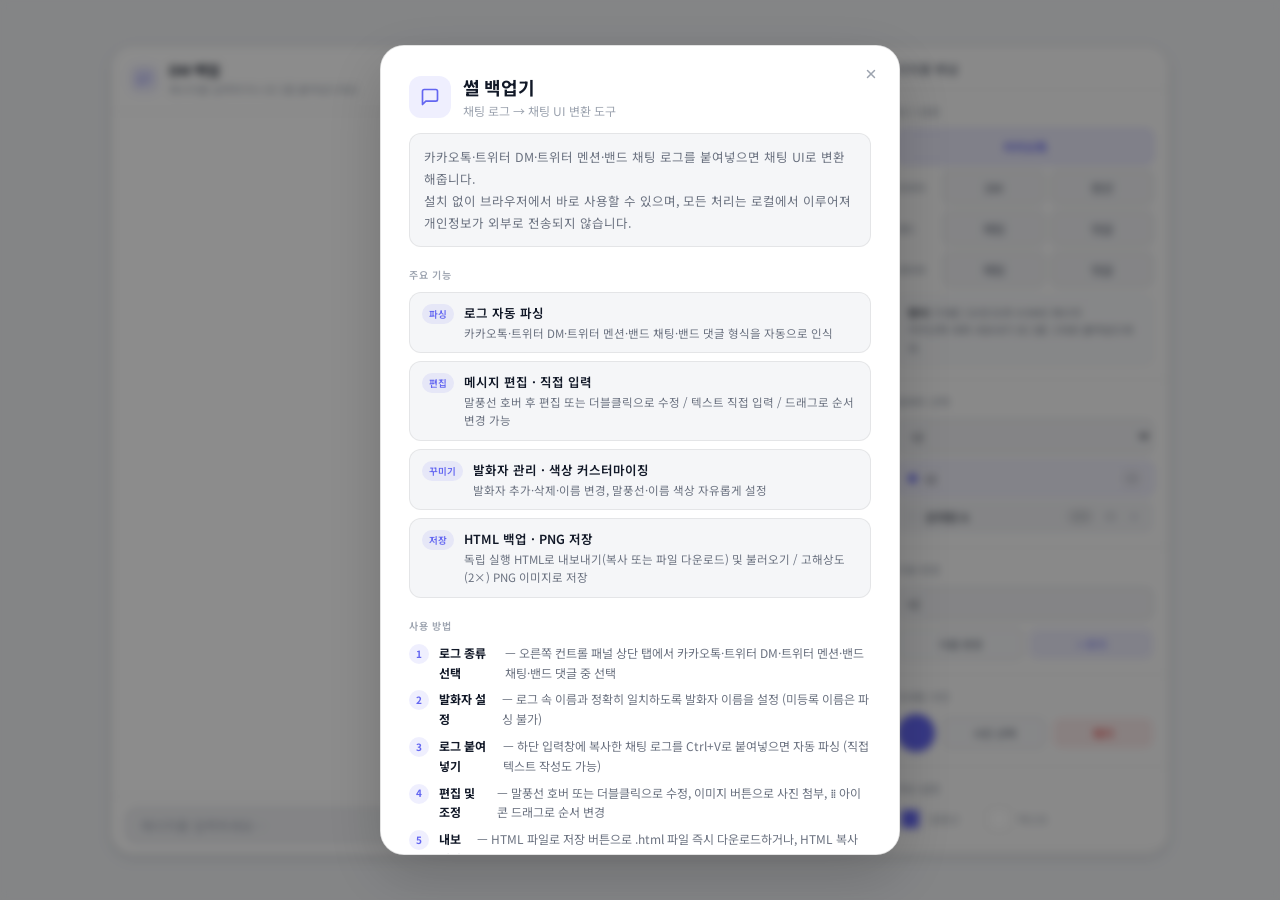
==== commit 91898b12: "네이버 댓글/채팅 추가" ====
--- a/index.html
+++ b/index.html
@@ -87,6 +87,11 @@
                     <span class="log-tab-group-label">밴드</span>
                     <button class="log-tab" data-type="band">채팅</button>
                     <button class="log-tab" data-type="band_comment">댓글</button>
+                </div>
+                <div class="log-tab-group">
+                    <span class="log-tab-group-label">네이버</span>
+                    <button class="log-tab" data-type="naver">채팅</button>
+                    <button class="log-tab" data-type="naver_comment">댓글</button>
                 </div>
             </div>
             <div class="log-hint" id="log-hint"></div>
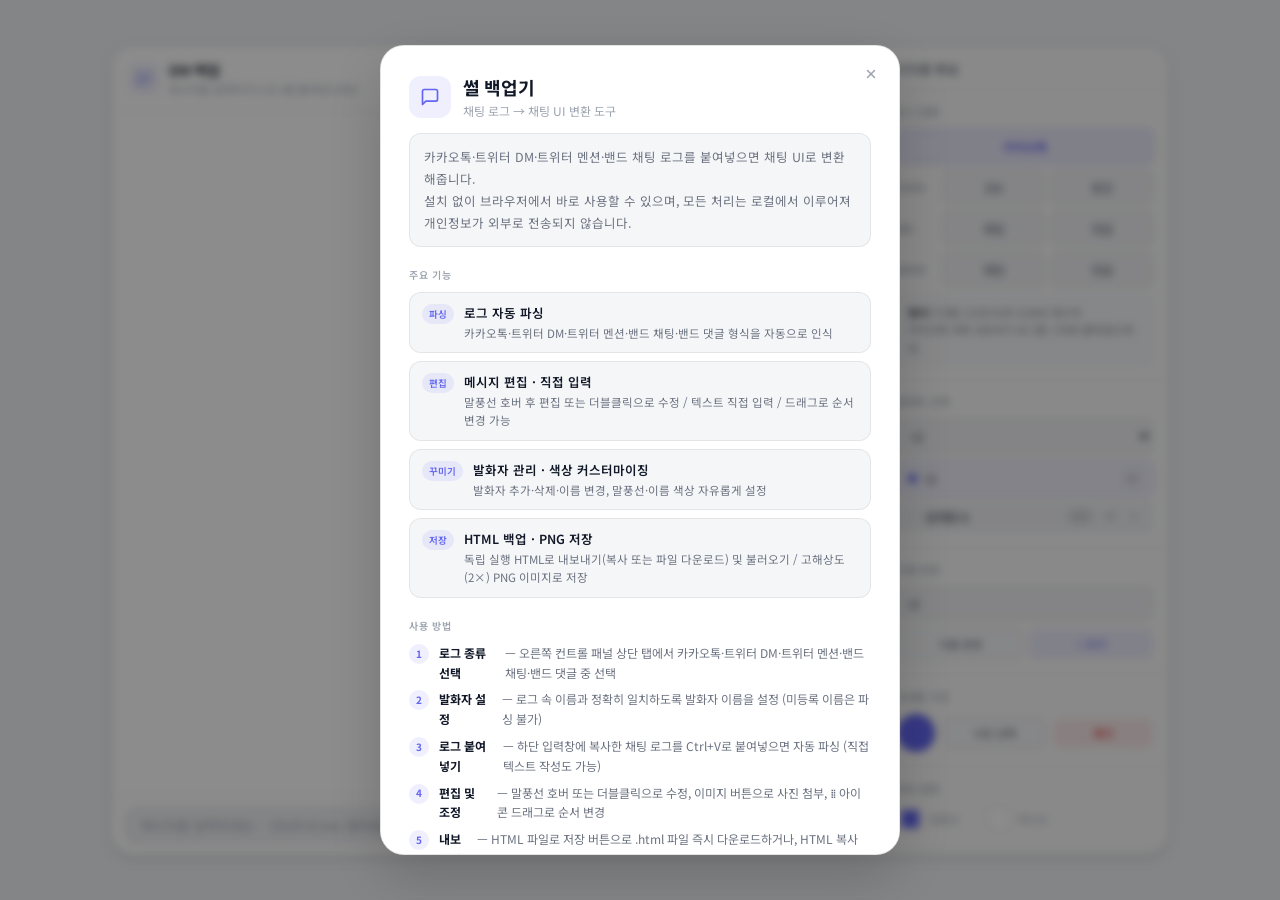
==== commit 9c296b67: "Shift+Enter 줄바꿈을 추가" ====
--- a/index.html
+++ b/index.html
@@ -45,7 +45,7 @@
         </div>
 
         <div class="chat-input-bar">
-            <input type="text" id="message-input" placeholder="메시지를 입력하세요…">
+            <textarea id="message-input" rows="1" placeholder="메시지를 입력하세요… (Shift+Enter 줄바꿈)"></textarea>
             <input type="file" id="img-upload-input" accept="image/*" style="display:none">
             <button id="img-upload-btn" title="이미지 첨부">
                 <svg viewBox="0 0 24 24" fill="none" stroke="currentColor" stroke-width="2" stroke-linecap="round" stroke-linejoin="round">
--- a/style.css
+++ b/style.css
@@ -229,7 +229,7 @@
 
 /* 채팅 입력 바 */
 .chat-input-bar {
-    display: flex; align-items: center; gap: 8px;
+    display: flex; align-items: flex-end; gap: 8px;
     padding: 10px 14px;
     border-top: 1px solid var(--border);
     flex-shrink: 0; background: var(--bg-chat);
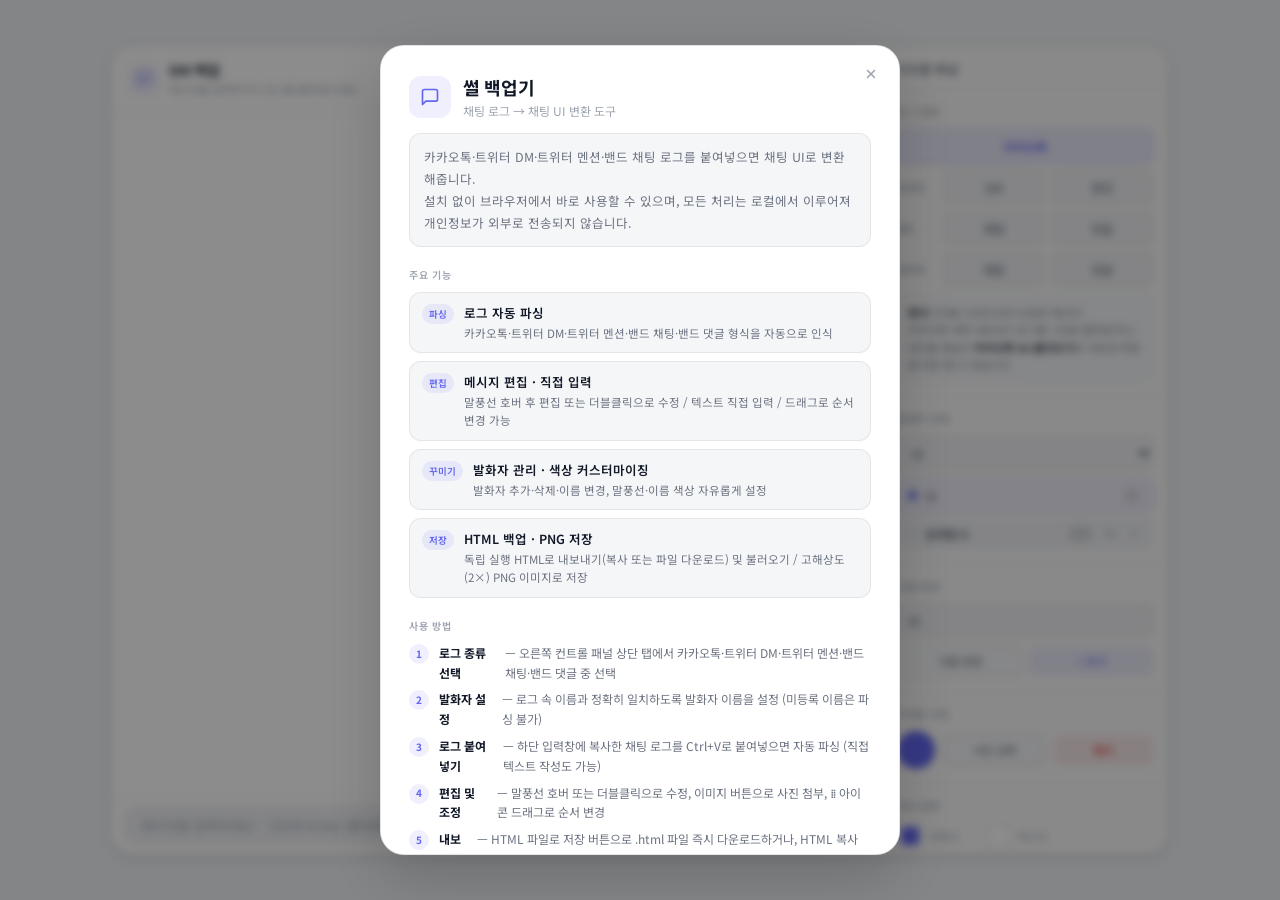
==== commit ec7bfdef: "카카오톡 txt 불러오기 추가 - 카카오톡에서 내보낸 대화 txt 파일을 열어 기존 메시지 뒤에 이어 붙임 - 로그 속 이름으로 발화자 자동 등록 (제목 줄의 상대방 / 나머지 한" ====
--- a/index.html
+++ b/index.html
@@ -156,8 +156,14 @@
                 <svg width="11" height="11" viewBox="0 0 24 24" fill="none" stroke="currentColor" stroke-width="2.2" stroke-linecap="round" stroke-linejoin="round" style="display:inline;vertical-align:middle;margin-right:5px"><path d="M21 15v4a2 2 0 0 1-2 2H5a2 2 0 0 1-2-2v-4"/><polyline points="17 8 12 3 7 8"/><line x1="12" y1="3" x2="12" y2="15"/></svg>
                 HTML 파일 불러오기
             </button>
+            <input type="file" id="load-kakao-input" accept=".txt,text/plain" style="display:none">
+            <button id="load-kakao-btn" class="btn btn-accent btn-full" style="margin-top:6px">
+                <svg width="11" height="11" viewBox="0 0 24 24" fill="none" stroke="currentColor" stroke-width="2.2" stroke-linecap="round" stroke-linejoin="round" style="display:inline;vertical-align:middle;margin-right:5px"><path d="M21 15v4a2 2 0 0 1-2 2H5a2 2 0 0 1-2-2v-4"/><polyline points="17 8 12 3 7 8"/><line x1="12" y1="3" x2="12" y2="15"/></svg>
+                카카오톡 txt 불러오기
+            </button>
             <div style="margin-top:7px;font-size:10.5px;color:var(--text-3);line-height:1.6">
-                저장된 백업 HTML 파일을 열어 채팅 내용을 미리볼 수 있습니다.
+                저장된 백업 HTML 파일을 열어 채팅 내용을 미리볼 수 있습니다.<br>
+                카카오톡에서 내보낸 대화 txt 파일을 열면 발화자가 자동 등록되고 기존 메시지 뒤에 이어 붙습니다.
             </div>
         </div>
 
--- a/style.css
+++ b/style.css
@@ -273,11 +273,12 @@
 #img-upload-btn svg { width: 15px; height: 15px; }
 .msg-img-wrap { line-height: 0; }
 .msg-image {
-    max-width: 220px; max-height: 300px;
-    border-radius: 10px; display: block;
+    max-width: min(220px, 100%); max-height: 300px;
+    border-radius: 16px; display: block;
     cursor: pointer;
 }
-.message:has(.msg-image) { padding: 5px; }
+/* 사진 메시지는 말풍선 배경 없이 사진 자체가 말풍선 모양이 되도록 */
+.message:has(.msg-image) { padding: 0; background: transparent; }
 /* 이미지 라이트박스 */
 #img-lightbox {
     display: none; position: fixed; inset: 0;
@@ -792,7 +793,7 @@
     /* 메시지 영역 */
     .messages { padding: 12px 10px; }
     .message { font-size: 14px; max-width: 80%; }
-    .msg-image { max-width: 180px; }
+    .msg-image { max-width: min(180px, 100%); }
 
     /* 입력 바 */
     .chat-input-bar { padding: 10px 12px; padding-bottom: calc(10px + env(safe-area-inset-bottom)); }
